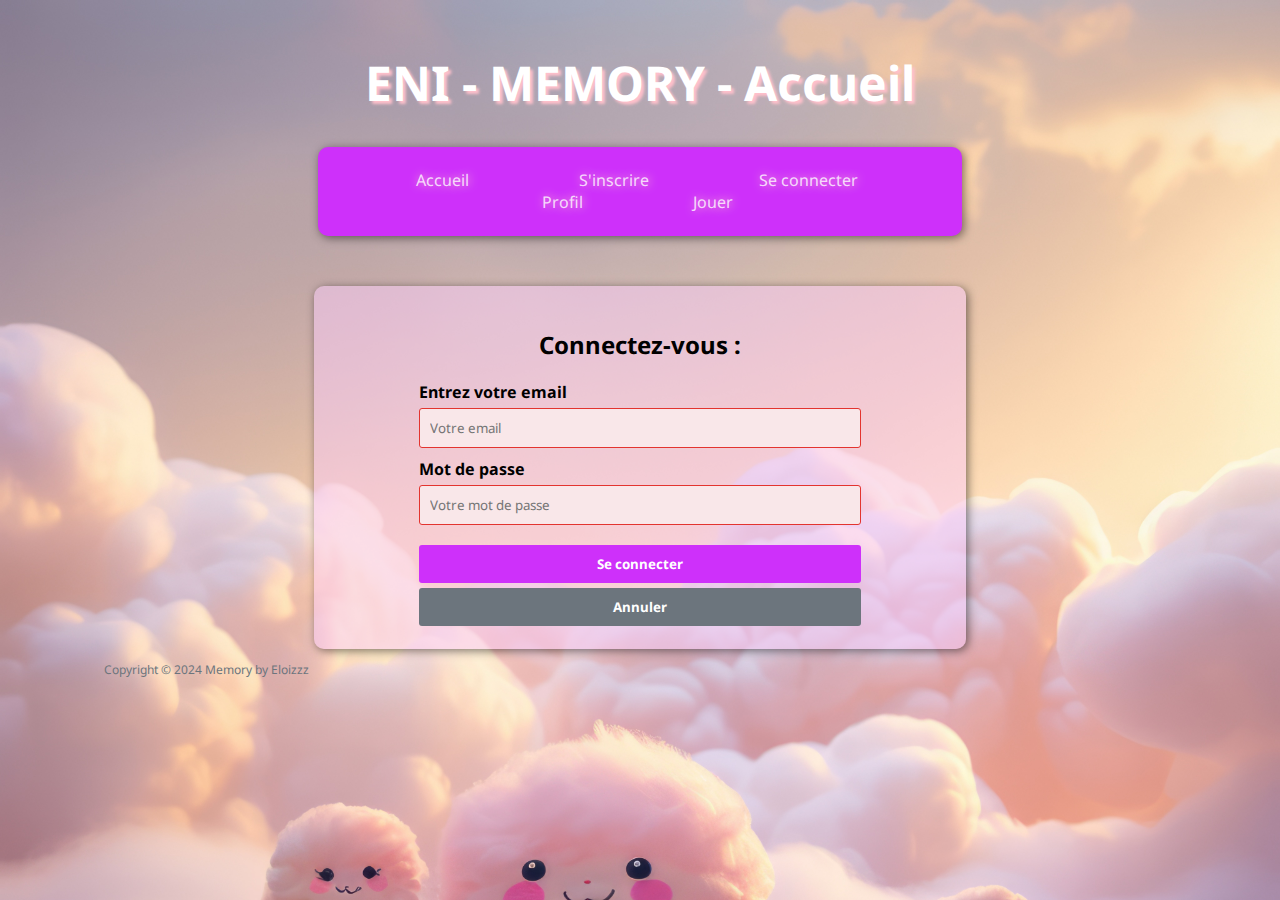
==== connexion.html @ be916f42 "3rd commit - Jour 2" ====
<!DOCTYPE html>
<html lang="fr">
<head>
    <meta charset="UTF-8">
    <meta name="viewport" content="width=device-width, initial-scale=1.0">
    <title>Connexion</title>
    <link rel="stylesheet" href="css\connexion.css">
    <link rel="preconnect" href="https://fonts.googleapis.com">
    <link rel="preconnect" href="https://fonts.gstatic.com" crossorigin>
    <link href="https://fonts.googleapis.com/css2?family=Noto+Sans:ital,wght@0,100..900;1,100..900&display=swap" rel="stylesheet">
    
</head>
<body>
    <header>
        <h1>ENI - MEMORY - Accueil</h1>
         <!--bandeau cliquable-->
         <nav class="bandeau">
            <ol>
                <li class="band"><a href="index.html">Accueil</a></li>
                <li class="band"><a href="inscription.html">S'inscrire</a></li>
                <li class="band"><a href="connexion.html">Se connecter</a></li>
                <li class="band"><a href="profil.html">Profil</a></li>
                <li class="band"><a href="jeu.html">Jouer</a></li>
            </ol>
          </nav>
     </header>
     <main>
         <form action="connexion.html" method="post">
                <h2>Connectez-vous :</h2>
                <label for="email">Entrez votre email</label>
                <input type="email" pattern="email" placeholder="Votre email" required>
                <label for="password">Mot de passe</label>
                <input type="password" minlength="6" placeholder="Votre mot de passe" required>
                <button id="connect">Se connecter</button>
                <button id="annuler">Annuler</button>
        </form>
     </main>
     <script src="script.js"></script>
 </body>
 <footer>
     <p>Copyright © 2024 Memory by Eloizzz</p>
 </footer>
 </html>
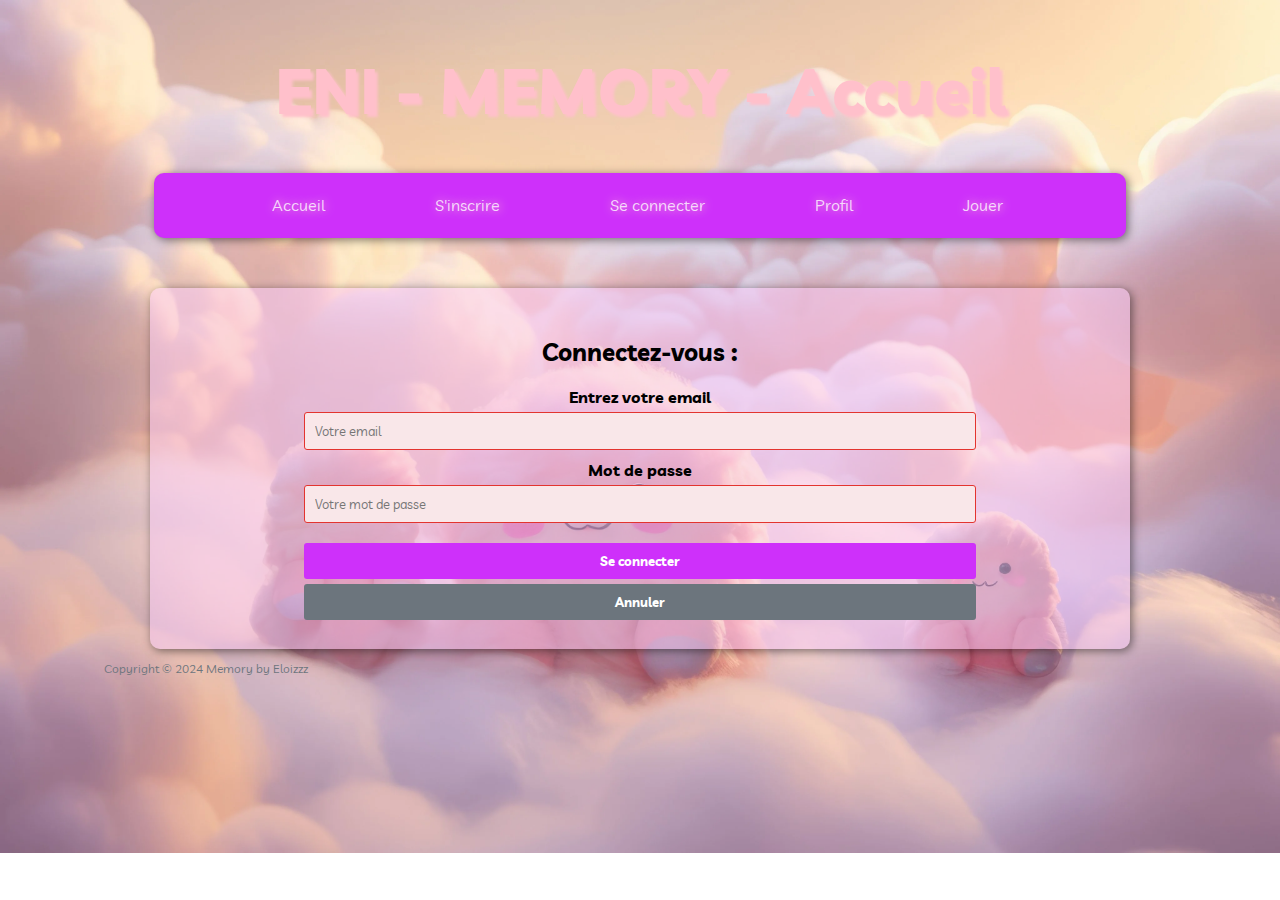
==== commit 0e004e03: "4e commit - jour 4" ====
--- a/connexion.html
+++ b/connexion.html
@@ -4,11 +4,13 @@
     <meta charset="UTF-8">
     <meta name="viewport" content="width=device-width, initial-scale=1.0">
     <title>Connexion</title>
+    <link rel="stylesheet" href="css\style.css">
     <link rel="stylesheet" href="css\connexion.css">
     <link rel="preconnect" href="https://fonts.googleapis.com">
     <link rel="preconnect" href="https://fonts.gstatic.com" crossorigin>
-    <link href="https://fonts.googleapis.com/css2?family=Noto+Sans:ital,wght@0,100..900;1,100..900&display=swap" rel="stylesheet">
-    
+    <link href="https://fonts.googleapis.com/css2?family=Livvic:ital,wght@0,100;0,200;0,300;0,400;0,500;0,600;0,700;0,900;1,100;1,200;1,300;1,400;1,500;1,600;1,700;1,900&display=swap" rel="stylesheet">
+    <link rel="icon" type="image/png" href="/memory-js/img/cloud.webp">
+
 </head>
 <body>
     <header>
@@ -35,7 +37,7 @@
                 <button id="annuler">Annuler</button>
         </form>
      </main>
-     <script src="script.js"></script>
+     <script src=""></script>
  </body>
  <footer>
      <p>Copyright © 2024 Memory by Eloizzz</p>
